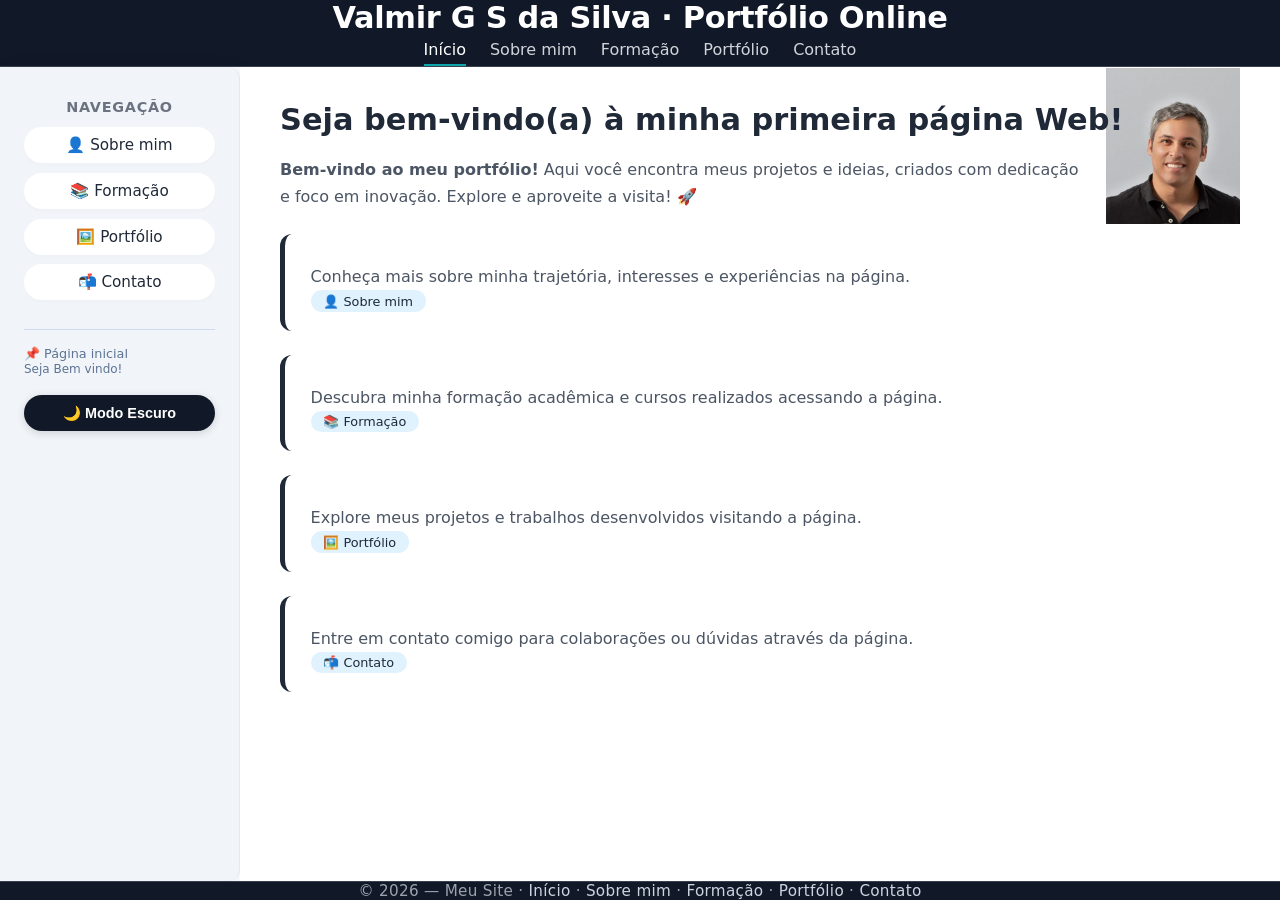
==== index.html @ f91eaf3b "init: first commit - portfolio website" ====
<!DOCTYPE html>
<html lang="pt-BR">

<head>
    <meta charset="UTF-8" />
    <meta name="viewport" content="width=device-width, initial-scale=1.0" />
    <title>Valmir G S da Silva · Portfólio Online</title>
    <!-- ESTILOS PRINCIPAIS-->
    <link rel="stylesheet" href="layout.css">
</head>

<body>
    <!-- HEADER -->
    <header>
        <h1>Valmir G S da Silva · Portfólio Online</h1>
    </header>
    <!-- NAV -->
    <nav>
        <a href="index.html" class="ativo">Início</a>
        <a href="sobre_mim.html">Sobre mim</a>
        <a href="formacao.html">Formação</a>
        <a href="portfolio.html">Portfólio</a>
        <a href="contato.html">Contato</a>
    </nav>
    <!-- ASIDE -->
    <aside>
        <h3>Navegação</h3>
        <ul>
            <li><a href="sobre_mim.html">👤 Sobre mim</a></li>
            <li><a href="formacao.html">📚 Formação</a></li>
            <li><a href="portfolio.html">🖼️ Portfólio</a></li>
            <li><a href="contato.html">📬 Contato</a></li>
        </ul>
        <p style="margin-top: 1.8rem; font-size:0.8rem; color:#5c7393; border-top:1px solid #d0dcee; padding-top:1rem;">
            <span style="font-weight:500;">📌 Página inicial</span><br />
            <span style="font-size:0.75rem;">Seja Bem vindo!</span>
        </p>
        <!-- Botão modo escuro no aside (desktop) -->
        <button class="dark-mode-toggle dark-mode-toggle-desktop" id="darkModeToggleDesktop">🌙 Modo Escuro</button>
    </aside>

    <!-- CONTEÚDO PRINCIPAL -->
    <div class="main-content">
        <!-- SECTION -->
        <section id="conteudo">
            <h2>Seja bem-vindo(a) à minha primeira página Web!</h2>
            <img src="./img/foto_perfil_guilherme_02.jpeg" alt="Foto de Guilherme"
                style="width: 14%; height: auto; float: right; margin-left: 1rem; margin-bottom: 1rem; margin-top: -5.5rem;">
            <p><strong>Bem-vindo ao meu portfólio!</strong>
                Aqui você encontra meus projetos e ideias, criados com dedicação e foco em inovação. Explore e aproveite
                a visita! 🚀
            </p>

            <!-- Card Sobre mim -->
            <div class="card-destaque">
                <p style="margin-top: 0.6rem;">
                    Conheça mais sobre minha trajetória, interesses e experiências na página.
                </p>
                <span class="tag"><a href="sobre_mim.html" style="text-decoration: none; color: inherit;">👤 Sobre
                        mim</a></span>
            </div>

            <!-- Card Formação -->
            <div class="card-destaque">
                <p style="margin-top: 0.6rem;">
                    Descubra minha formação acadêmica e cursos realizados acessando a página.
                </p>
                <span class="tag"><a href="formacao.html" style="text-decoration: none; color: inherit;">📚
                        Formação</a></span>
            </div>

            <!-- Card Portfólio -->
            <div class="card-destaque">
                <p style="margin-top: 0.6rem;">
                    Explore meus projetos e trabalhos desenvolvidos visitando a página.
                </p>
                <span class="tag"><a href="portfolio.html" style="text-decoration: none; color: inherit;">🖼️
                        Portfólio</a></span>
            </div>

            <!-- Card Contato -->
            <div class="card-destaque">
                <p style="margin-top: 0.6rem;">
                    Entre em contato comigo para colaborações ou dúvidas através da página.
                </p>
                <span class="tag"><a href="contato.html" style="text-decoration: none; color: inherit;">📬
                        Contato</a></span>
            </div>
        </section>

    </div>
    <!-- FOOTER -->
    <footer>
        <p>© 2026 — Meu Site · <a href="index.html">Início</a> · <a href="sobre_mim.html">Sobre mim</a> ·
            <a href="formacao.html">Formação</a> · <a href="portfolio.html">Portfólio</a> · <a
                href="contato.html">Contato</a>
        </p>
    </footer>
    <script>
        // ===== MODO ESCURO =====
        // Alterna entre modo escuro e claro
        function toggleDarkMode() {
            document.body.classList.toggle('dark-mode');
            const isDarkMode = document.body.classList.contains('dark-mode');

            // Atualiza o texto do botão
            const buttons = document.querySelectorAll('.dark-mode-toggle, .dark-mode-toggle-mobile');
            buttons.forEach(btn => {
                btn.textContent = isDarkMode ? '☀️ Modo Claro' : '🌙 Modo Escuro';
            });

            // Salva preferência no localStorage
            localStorage.setItem('darkMode', isDarkMode ? 'true' : 'false');
        }

        // Carrega a preferência salva ao iniciar
        function loadDarkModePreference() {
            const savedDarkMode = localStorage.getItem('darkMode');

            if (savedDarkMode === 'true') {
                document.body.classList.add('dark-mode');

                // Atualiza o texto dos botões
                const buttons = document.querySelectorAll('.dark-mode-toggle, .dark-mode-toggle-mobile');
                buttons.forEach(btn => {
                    btn.textContent = '☀️ Modo Claro';
                });
            }
        }

        // ===== INICIALIZAÇÃO =====
        // Carrega preferência salva quando o DOM estiver pronto
        document.addEventListener('DOMContentLoaded', function () {
            loadDarkModePreference();

            // Adiciona event listeners aos botões
            const desktopBtn = document.getElementById('darkModeToggleDesktop');
            const mobileBtn = document.getElementById('darkModeToggleMobile');

            if (desktopBtn) {
                desktopBtn.addEventListener('click', toggleDarkMode);
            }

            if (mobileBtn) {
                mobileBtn.addEventListener('click', toggleDarkMode);
            }
        });
    </script>
</body>

</html>
---- layout.css ----
/* ===== VARIÁVEIS ===== */
:root {
    /* ===== CORES PRINCIPAIS ===== */
    --color-primary-dark: #111827;
    --color-primary: #1f2937;
    --color-primary-light: #dbeafe;

    /* ===== TEXTOS ===== */
    --color-text: #1f2937;
    --color-text-secondary: #4b5563;
    --color-text-muted: #6b7280;

    /* ===== NAVEGAÇÃO / FOOTER ===== */
    --color-nav-text: #d1d5db;
    --color-footer-text: #9ca3af;
    --color-footer-link: #cbd5e1;
    --color-tag-link-hover: #ffe0cc;
    --color-aside-li-hover: #acc0e6;

    /* ===== FUNDOS ===== */
    --color-background: #f8fafc;
    --color-sidebar: #f1f5f9;
    --color-card: #ffffff;
    --color-tag: #e0f2fe;

    /* ===== BORDAS ===== */
    --color-border: #e2e8f0;
    --color-nav-border: #374151;
    --color-footer-border: #374151;

    /* ===== DESTAQUE ===== */
    --color-accent: #0ea5a8;
}

/* ===== RESET & BASE ===== */
* {
    margin: 0;
    padding: 0;
    box-sizing: border-box;
}

html, body {
    height: 100%;
}

body {
    font-family: system-ui, 'Segoe UI', Roboto, sans-serif;
    background: var(--color-background);
    color: var(--color-text);

    display: grid;
    grid-template-rows: auto auto 1fr auto;
    grid-template-columns: 240px minmax(0, 1fr);
    grid-template-areas:
        "header header"
        "nav nav"
        "aside main"
        "footer footer";

    height: 100vh;
    overflow: hidden; /* impede rolagem global, apenas main-content rola */
}

h1 {
    text-align: center;
}

h3 {
    text-align: center;
}

h4 {
    margin-left: 0.2rem;
    margin-bottom: 1.5rem;
}

/* ===== HEADER ===== */
header {
    grid-area: header;
    background: var(--color-primary-dark);
    color: white;
    padding: 0;
    font-weight: 300;
    font-size: 0.95rem;
    letter-spacing: -0.02em;
}

/* ===== NAV ===== */
nav {
    grid-area: nav;
    display: flex;
    flex-wrap: wrap;
    gap: 0.5rem 1.5rem;
    padding: 0;
    justify-content: center;
    background: var(--color-primary-dark);
    border-bottom: 1px solid var(--color-nav-border);
}
nav a {
    color: var(--color-nav-text);
    text-decoration: none;
    font-weight: 500;
    padding: 0.3rem 0;
    border-bottom: 2px solid transparent;
    transition: color 0.2s, border-color 0.2s;
}
nav a:hover,
nav a.ativo {
    color: white;
    border-bottom-color: var(--color-accent);
}

/* ===== ASIDE ===== */
aside {
    grid-area: aside;
    padding: 2rem 1.5rem;
    background: var(--color-sidebar);
    border-right: 1px solid var(--color-border);
    border-radius: 0 12px 12px 0;
    overflow-y: auto;
    box-shadow: 2px 0 20px rgba(0, 0, 0, 0.04);
}
aside h3 {
    margin-bottom: 0.8rem;
    color: var(--color-text-muted);
    font-size: 0.9rem;
    font-weight: 600;
    text-transform: uppercase;
    letter-spacing: 0.05em;
}

aside h4 {
    margin-bottom: 0.6rem;
    color: var(--color-text-muted);
    font-size: 0.9rem;
    font-weight: 600;
    text-align: center;
}

aside ul {
    text-align: center;
    display: flex;
    flex-direction: column;
    gap: 0.6rem;
    list-style: none;
}
aside li a {
    display: block;
    padding: 0.5rem 0.8rem;
    background: white;
    color: var(--color-text);
    border: 1px solid transparent;
    border-radius: 40px;
    text-decoration: none;
    font-weight: 500;
    font-size: 0.95rem;
    box-shadow: 0 2px 4px rgba(0, 0, 0, 0.02);
    transition: background-color 0.15s, border-color 0.15s;
}
aside li a:hover {
    background: var(--color-primary-light);
    border-color: var(--color-aside-li-hover);
}


/* ===== MAIN CONTENT ===== */
.main-content {
    grid-area: main;
    min-width: 0;
    min-height: 0;
    padding: 2.2rem 2.5rem;
    background: white;
    overflow-y: auto; /* apenas o conteúdo principal rola */
    scroll-behavior: smooth; /* rolagem suave ao clicar nos links */
}

section h2 {
    margin-bottom: 1.2rem;
    color: var(--color-text);
    font-size: 1.9rem;
    font-weight: 600;
}
section p,
section li {
    color: var(--color-text-secondary);
    line-height: 1.7;
}
section ul {
    margin: 0.8rem 0;
    padding-left: 1.2rem;
}
section li:not(:last-child) {
    margin-bottom: 0.3rem;
}

/* ===== COMPONENTES ===== */
.card-destaque {
    margin: 1.5rem 0;
    padding: 1.2rem 1.6rem;
    background: var(--color-card);
    border-left: 5px solid var(--color-primary);
    border-radius: 12px;
}

.card-destaque > div p {
    margin: 0 0 1.25rem;
    line-height: 1.8;
    text-align: justify;
    text-indent: 2rem;
}

.card-destaque > div p:last-child {
    margin-bottom: 0;
}

.tag {
    display: inline-block;
    padding: 0.2rem 0.8rem;
    background: var(--color-tag);
    color: var(--color-primary);
    border-radius: 40px;
    font-size: 0.8rem;
    font-weight: 500;
    transition: background 0.3s, transform 0.3s;
}

.tag:hover {
    background: var(--color-tag-link-hover); /* cor de destaque */
}

/* ===== MODO ESCURO ===== */
body.dark-mode {
    /* ===== CORES PRINCIPAIS ===== */
    --color-primary-dark: #0f172a;
    --color-primary: #1e293b;
    --color-primary-light: #1e293b;

    /* ===== TEXTOS ===== */
    --color-text: #e2e8f0;
    --color-text-secondary: #cbd5e1;
    --color-text-muted: #94a3b8;

    /* ===== NAVEGAÇÃO / FOOTER ===== */
    --color-nav-text: #94a3b8;
    --color-footer-text: #94a3b8;
    --color-footer-link: #cbd5e1;

    /* ===== FUNDOS ===== */
    --color-background: #0f172a;
    --color-sidebar: #1e293b;
    --color-card: #1e293b;
    --color-tag: #334155;

    /* ===== BORDAS ===== */
    --color-border: #334155;
    --color-nav-border: #334155;
    --color-footer-border: #334155;

    /* ===== DESTAQUE ===== */
    --color-accent: #38bdf8;
}

/* Estilos específicos para o modo escuro */
body.dark-mode .main-content {
    background: var(--color-background);
}

body.dark-mode aside li a {
    background: var(--color-card);
    color: var(--color-text);
    border-color: var(--color-border);
}

body.dark-mode aside li a:hover {
    background: var(--color-border);
    border-color: var(--color-accent);
}

body.dark-mode .card-destaque {
    background: var(--color-card);
    border-left-color: var(--color-accent);
}

body.dark-mode .tag {
    background: var(--color-tag);
    color: var(--color-text);
}

body.dark-mode .tag:hover {
    background: var(--color-border);
}

body.dark-mode .dark-mode-toggle {
    background: var(--color-accent);
    color: var(--color-background);
}

body.dark-mode .dark-mode-toggle:hover {
    background: var(--color-primary-light);
}


/* ===== BOTÃO MODO ESCURO ===== */
.dark-mode-toggle {
    display: block;
    width: 100%;
    padding: 0.6rem 0.8rem;
    margin-top: 1.2rem;
    background: var(--color-primary-dark);
    color: white;
    border: none;
    border-radius: 40px;
    font-weight: 600;
    font-size: 0.9rem;
    cursor: pointer;
    transition: background 0.3s, transform 0.2s, box-shadow 0.3s;
    box-shadow: 0 2px 8px rgba(0, 0, 0, 0.15);
}

.dark-mode-toggle:hover {
    transform: scale(1.02);
    box-shadow: 0 4px 12px rgba(0, 0, 0, 0.2);
}

.dark-mode-toggle:active {
    transform: scale(0.97);
}

/* ===== MODO ESCURO ===== */
body.dark-mode .dark-mode-toggle {
    background: #38bdf8;
    color: #0f172a;
    box-shadow: 0 2px 8px rgba(56, 189, 248, 0.3);
}

body.dark-mode .dark-mode-toggle:hover {
    background: #7dd3fc;
    box-shadow: 0 4px 12px rgba(56, 189, 248, 0.4);
}

/* ===== RESPONSIVO ===== */
/* Desktop: exibe o botão */
@media (min-width: 701px) {
    .dark-mode-toggle-desktop {
        display: block !important;
    }
}

/* Mobile: esconde o botão */
@media (max-width: 700px) {
    .dark-mode-toggle-desktop {
        display: none !important;
    }
}

/* ===== FOOTER ===== */
footer {
    grid-area: footer;
    padding: 0;
    background: var(--color-primary-dark);
    color: var(--color-footer-text);
    border-top: 1px solid var(--color-footer-border);
    text-align: center;
    font-size: 0.95rem;
    letter-spacing: 0.3px;
}
footer a {
    color: var(--color-footer-link);
    text-decoration: none;
}
footer a:hover {
    text-decoration: underline;
}

/* ===== RESPONSIVO ===== */
@media (max-width: 700px) {
    body {
        grid-template-columns: 1fr;
        grid-template-areas:
            "header"
            "nav"
            "main"
            "footer";
    }
    aside {
        display: none;
    }
    nav {
        gap: 0.4rem 1rem;
        padding: 0.8rem 1.2rem;
    }
    .main-content {
        padding: 1.8rem;
    }
    section h2 {
        font-size: 1.6rem;
    }
    header h1 {
        font-size: 1.6rem;
    }
}
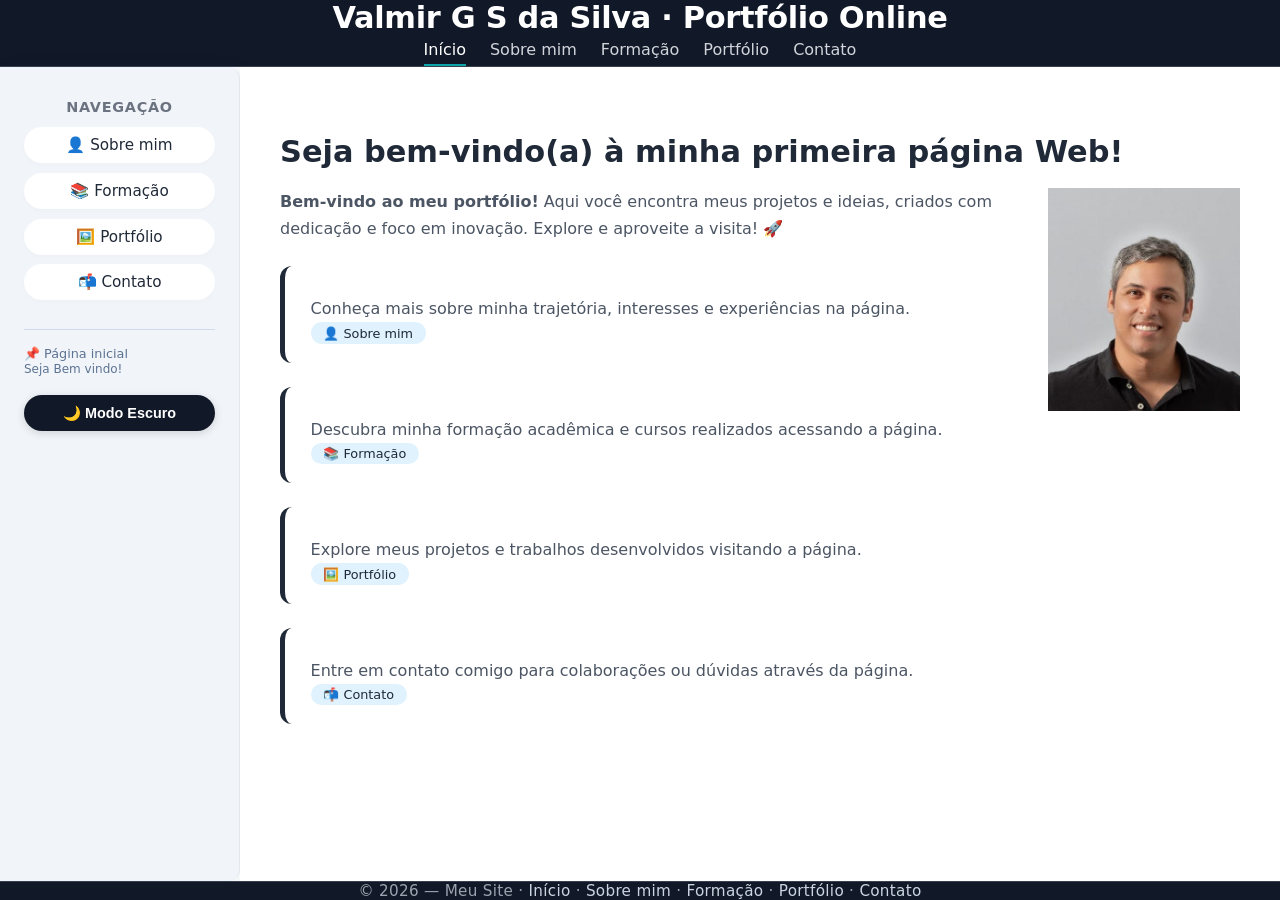
==== commit da79602d: "Add initial portfolio website structure and content" ====
--- a/index.html
+++ b/index.html
@@ -42,51 +42,54 @@
     <!-- CONTEÚDO PRINCIPAL -->
     <div class="main-content">
         <!-- SECTION -->
-        <section id="conteudo">
-            <h2>Seja bem-vindo(a) à minha primeira página Web!</h2>
-            <img src="./img/foto_perfil_guilherme_02.jpeg" alt="Foto de Guilherme"
-                style="width: 14%; height: auto; float: right; margin-left: 1rem; margin-bottom: 1rem; margin-top: -5.5rem;">
-            <p><strong>Bem-vindo ao meu portfólio!</strong>
-                Aqui você encontra meus projetos e ideias, criados com dedicação e foco em inovação. Explore e aproveite
-                a visita! 🚀
-            </p>
+        <section id="conteudo" style="margin-top: 2rem;">
+    <h2>Seja bem-vindo(a) à minha primeira página Web!</h2>
+    <img src="./img/foto_perfil_guilherme_02.jpeg" 
+         alt="Foto de Guilherme"
+         style="width: 20%; height: auto; float: right; margin: 0 0 1rem 1rem;">
+    <p>
+        <strong>Bem-vindo ao meu portfólio!</strong>
+        Aqui você encontra meus projetos e ideias, criados com dedicação e foco em inovação. Explore e aproveite
+        a visita! 🚀
+    </p>
 
-            <!-- Card Sobre mim -->
-            <div class="card-destaque">
-                <p style="margin-top: 0.6rem;">
-                    Conheça mais sobre minha trajetória, interesses e experiências na página.
-                </p>
-                <span class="tag"><a href="sobre_mim.html" style="text-decoration: none; color: inherit;">👤 Sobre
-                        mim</a></span>
-            </div>
+    <!-- Card Sobre mim -->
+    <div class="card-destaque">
+        <p style="margin-top: 0.6rem;">
+            Conheça mais sobre minha trajetória, interesses e experiências na página.
+        </p>
+        <span class="tag"><a href="sobre_mim.html" style="text-decoration: none; color: inherit;">👤 Sobre
+                mim</a></span>
+    </div>
 
-            <!-- Card Formação -->
-            <div class="card-destaque">
-                <p style="margin-top: 0.6rem;">
-                    Descubra minha formação acadêmica e cursos realizados acessando a página.
-                </p>
-                <span class="tag"><a href="formacao.html" style="text-decoration: none; color: inherit;">📚
-                        Formação</a></span>
-            </div>
+    <!-- Card Formação -->
+    <div class="card-destaque">
+        <p style="margin-top: 0.6rem;">
+            Descubra minha formação acadêmica e cursos realizados acessando a página.
+        </p>
+        <span class="tag"><a href="formacao.html" style="text-decoration: none; color: inherit;">📚
+                Formação</a></span>
+    </div>
 
-            <!-- Card Portfólio -->
-            <div class="card-destaque">
-                <p style="margin-top: 0.6rem;">
-                    Explore meus projetos e trabalhos desenvolvidos visitando a página.
-                </p>
-                <span class="tag"><a href="portfolio.html" style="text-decoration: none; color: inherit;">🖼️
-                        Portfólio</a></span>
-            </div>
+    <!-- Card Portfólio -->
+    <div class="card-destaque">
+        <p style="margin-top: 0.6rem;">
+            Explore meus projetos e trabalhos desenvolvidos visitando a página.
+        </p>
+        <span class="tag"><a href="portfolio.html" style="text-decoration: none; color: inherit;">🖼️
+                Portfólio</a></span>
+    </div>
 
-            <!-- Card Contato -->
-            <div class="card-destaque">
-                <p style="margin-top: 0.6rem;">
-                    Entre em contato comigo para colaborações ou dúvidas através da página.
-                </p>
-                <span class="tag"><a href="contato.html" style="text-decoration: none; color: inherit;">📬
-                        Contato</a></span>
-            </div>
-        </section>
+    <!-- Card Contato -->
+    <div class="card-destaque">
+        <p style="margin-top: 0.6rem;">
+            Entre em contato comigo para colaborações ou dúvidas através da página.
+        </p>
+        <span class="tag"><a href="contato.html" style="text-decoration: none; color: inherit;">📬
+                Contato</a></span>
+    </div>
+</section>
+
 
     </div>
     <!-- FOOTER -->
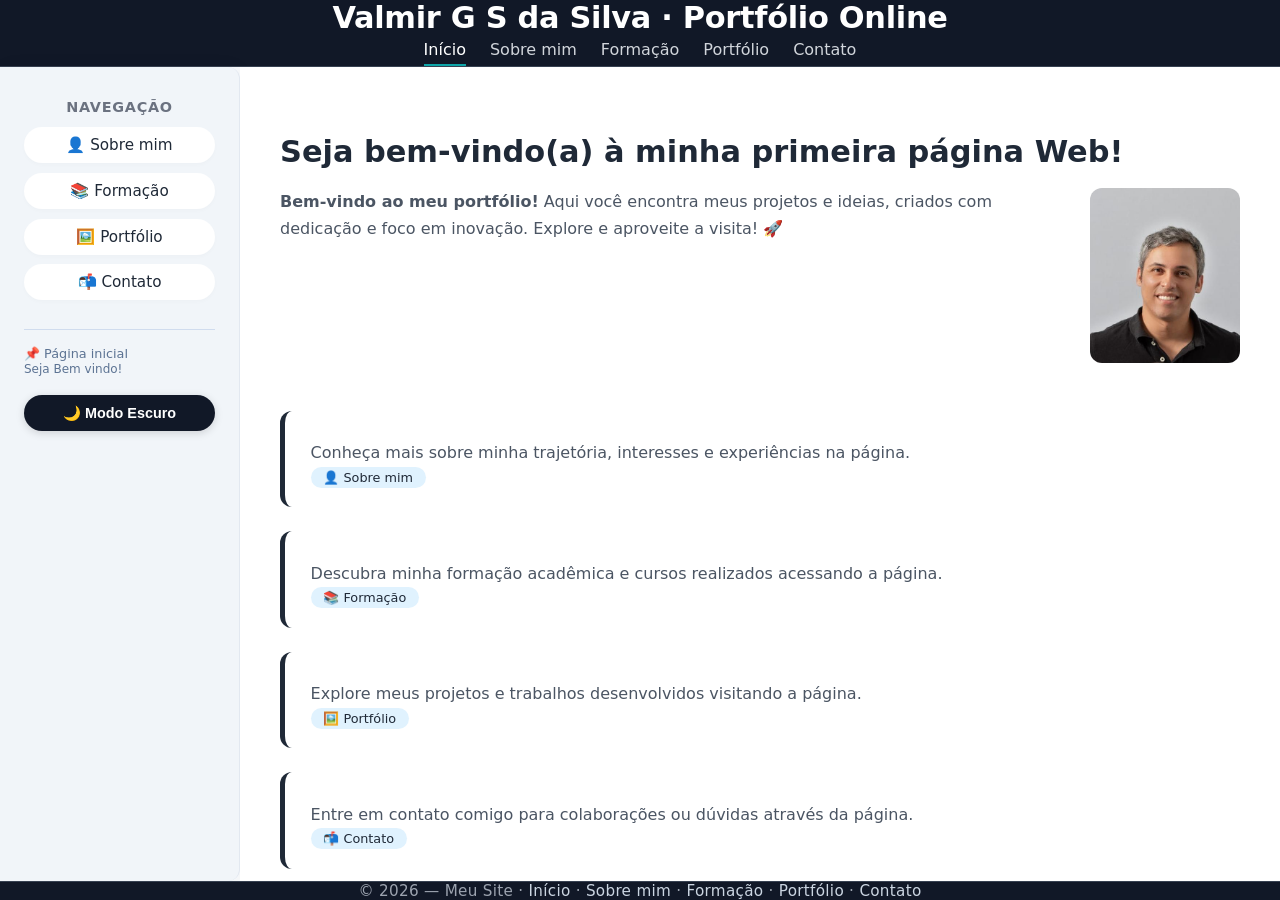
==== commit 1670612c: "Adjust image positioning on index page for better layout" ====
--- a/index.html
+++ b/index.html
@@ -43,52 +43,54 @@
     <div class="main-content">
         <!-- SECTION -->
         <section id="conteudo" style="margin-top: 2rem;">
-    <h2>Seja bem-vindo(a) à minha primeira página Web!</h2>
-    <img src="./img/foto_perfil_guilherme_02.jpeg" 
-         alt="Foto de Guilherme"
-         style="width: 20%; height: auto; float: right; margin: 0 0 1rem 1rem;">
-    <p>
-        <strong>Bem-vindo ao meu portfólio!</strong>
-        Aqui você encontra meus projetos e ideias, criados com dedicação e foco em inovação. Explore e aproveite
-        a visita! 🚀
-    </p>
+            <h2>Seja bem-vindo(a) à minha primeira página Web!</h2>
+            <div style="overflow: auto; margin-bottom: 2rem;">
+                <img src="./img/foto_perfil_guilherme_02.jpeg" alt="Foto de Guilherme"
+                    style="width: 20%; max-width: 150px; height: auto; float: right; margin: 0 0 1rem 1rem; border-radius: 12px;">
+                <p>
+                    <strong>Bem-vindo ao meu portfólio!</strong>
+                    Aqui você encontra meus projetos e ideias, criados com dedicação e foco em inovação. Explore e
+                    aproveite
+                    a visita! 🚀
+                </p>
+            </div>
 
-    <!-- Card Sobre mim -->
-    <div class="card-destaque">
-        <p style="margin-top: 0.6rem;">
-            Conheça mais sobre minha trajetória, interesses e experiências na página.
-        </p>
-        <span class="tag"><a href="sobre_mim.html" style="text-decoration: none; color: inherit;">👤 Sobre
-                mim</a></span>
-    </div>
+            <!-- Card Sobre mim -->
+            <div class="card-destaque">
+                <p style="margin-top: 0.6rem;">
+                    Conheça mais sobre minha trajetória, interesses e experiências na página.
+                </p>
+                <span class="tag"><a href="sobre_mim.html" style="text-decoration: none; color: inherit;">👤 Sobre
+                        mim</a></span>
+            </div>
 
-    <!-- Card Formação -->
-    <div class="card-destaque">
-        <p style="margin-top: 0.6rem;">
-            Descubra minha formação acadêmica e cursos realizados acessando a página.
-        </p>
-        <span class="tag"><a href="formacao.html" style="text-decoration: none; color: inherit;">📚
-                Formação</a></span>
-    </div>
+            <!-- Card Formação -->
+            <div class="card-destaque">
+                <p style="margin-top: 0.6rem;">
+                    Descubra minha formação acadêmica e cursos realizados acessando a página.
+                </p>
+                <span class="tag"><a href="formacao.html" style="text-decoration: none; color: inherit;">📚
+                        Formação</a></span>
+            </div>
 
-    <!-- Card Portfólio -->
-    <div class="card-destaque">
-        <p style="margin-top: 0.6rem;">
-            Explore meus projetos e trabalhos desenvolvidos visitando a página.
-        </p>
-        <span class="tag"><a href="portfolio.html" style="text-decoration: none; color: inherit;">🖼️
-                Portfólio</a></span>
-    </div>
+            <!-- Card Portfólio -->
+            <div class="card-destaque">
+                <p style="margin-top: 0.6rem;">
+                    Explore meus projetos e trabalhos desenvolvidos visitando a página.
+                </p>
+                <span class="tag"><a href="portfolio.html" style="text-decoration: none; color: inherit;">🖼️
+                        Portfólio</a></span>
+            </div>
 
-    <!-- Card Contato -->
-    <div class="card-destaque">
-        <p style="margin-top: 0.6rem;">
-            Entre em contato comigo para colaborações ou dúvidas através da página.
-        </p>
-        <span class="tag"><a href="contato.html" style="text-decoration: none; color: inherit;">📬
-                Contato</a></span>
-    </div>
-</section>
+            <!-- Card Contato -->
+            <div class="card-destaque">
+                <p style="margin-top: 0.6rem;">
+                    Entre em contato comigo para colaborações ou dúvidas através da página.
+                </p>
+                <span class="tag"><a href="contato.html" style="text-decoration: none; color: inherit;">📬
+                        Contato</a></span>
+            </div>
+        </section>
 
 
     </div>
--- a/layout.css
+++ b/layout.css
@@ -57,8 +57,8 @@
         "aside main"
         "footer footer";
 
-    height: 100vh;
-    overflow: hidden; /* impede rolagem global, apenas main-content rola */
+    min-height: 100vh;
+    overflow-y: auto; /* Permite rolagem vertical */
 }
 
 h1 {
@@ -381,6 +381,8 @@
             "nav"
             "main"
             "footer";
+        overflow-y: auto;
+        height: auto;
     }
     aside {
         display: none;
@@ -391,6 +393,8 @@
     }
     .main-content {
         padding: 1.8rem;
+        overflow-y: visible;
+        height: auto;
     }
     section h2 {
         font-size: 1.6rem;
